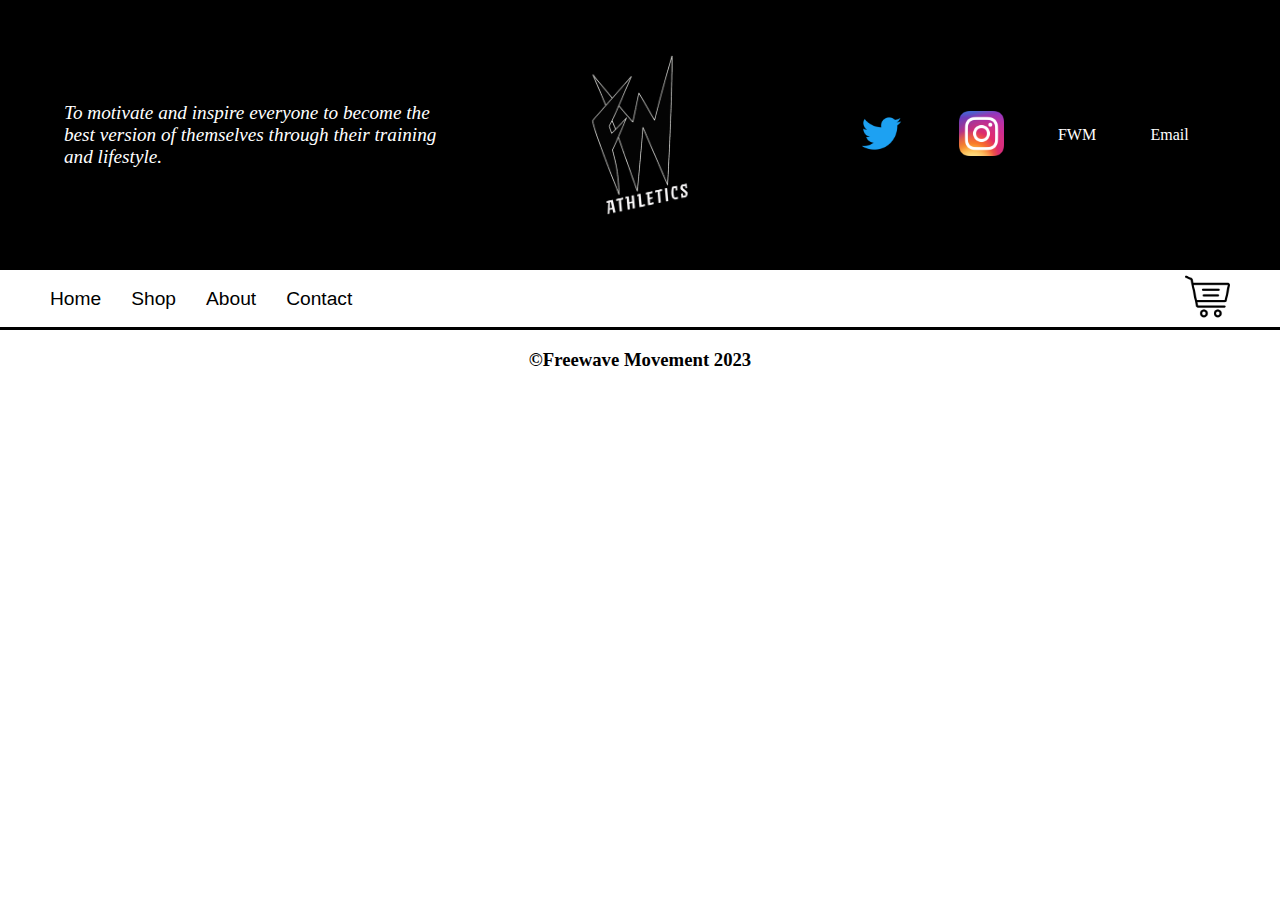
==== index.html @ 89773a4b "first approach" ====
<!DOCTYPE html>
<html lang="en">
  <head>
    <meta charset="UTF-8" />
    <meta name="viewport" content="width=device-width, initial-scale=1.0" />
    <title>Freewave Movement</title>
    <style>
      html,
      body {
        width: 100%;
        height: 100%;
        margin: 0px;
        padding: 0px;
        overflow-x: hidden;
      }
    </style>
    <link rel="stylesheet" href="/static/main/css/footer.css" />
    <link rel="stylesheet" href="/static/main/css/header.css" />
    <link rel="stylesheet" href="/static/main/css/navBar.css" />
    <script src="/static/main/js/navControls.js" defer></script>
  </head>

  <body>
    <header>
      <div class="headerWrapper">
        <div style="flex: 1" class="intro">
          <p>
            <i>
              To motivate and inspire everyone to become the best version of
              themselves through their training and lifestyle.
            </i>
          </p>
        </div>
        <img style="flex: 1" src="/static/main/images/logosketch.png" alt="" />
        <div style="flex: 1" class="socials">
          <a class="headerLink" href="https://twitter.com/FreewaveMVMT">
            <img
              src="/static/main/images/twitter.png"
              alt="twitter"
              class="twitterIcon"
            />
          </a>
          <a
            class="headerLink"
            href="https://www.instagram.com/freewaveathletics/"
          >
            <img
              src="/static/main/images/instagram-icon.png"
              alt="instagram"
              class="instagramIcon"
            />
          </a>
          <a
            class="headerLink"
            href="https://www.instagram.com/freewavemovement/"
            >FWM</a
          >
          <a class="headerLink" href="">Email</a>
        </div>
      </div>
    </header>
    <div class="navBar">
      <div class="dropdown">
        <button class="dropbtn">
          <img
            src="/static/main/images/menu-bars.png"
            alt="menu-bar"
            id="dropDownBtn"
          />
        </button>
      </div>
      <a class="navLink" href="index.html">Home</a>
      <a class="navLink" href="">Shop</a>
      <a class="navLink" href="">About</a>
      <a class="navLink" href="">Contact</a>
      <a class="shoppingCart" href="">
        <img
          src="/static/main/images/shopping-cart-icon.png"
          alt="Shopping cart"
          class="shoppingCartLogo"
        />
      </a>
    </div>
    <div class="dropdown-content">
      <a class="dropLink" href="index.html">Home</a>
      <a class="dropLink" href="">Shop</a>
      <a class="dropLink" href="">About</a>
      <a class="dropLink" href="">Contact</a>
    </div>
  </body>

  <footer>
    <h3>©Freewave Movement 2023</h3>
  </footer>
</html>
---- static/main/css/footer.css ----
* {
    box-sizing: border-box; 
  }

footer {
    text-align: center;
}
---- static/main/css/header.css ----
header {
  width: 100vw;
  height: 30vh;
  display: flex;
  align-items: center;
  justify-content: center;
}

header .headerWrapper {
  width: 100%;
  height: 100%;
  background-color: black;
  display: flex;
  justify-content: center;
  padding: 0 5%;
  color: white;
}

header .headerWrapper img {
  object-fit: scale-down;
}

header .headerWrapper .intro {
  display: flex;
  justify-content: center;
  align-items: center;
  font-size: 1.2rem;
}

header .headerWrapper .socials {
  display: flex;
  justify-content: space-around;
  align-items: center;
}

header .headerWrapper .socials a {
  color: white;
}

header .headerWrapper .socials .twitterIcon {
  width: 5vh;
  height: 5vh;
}

header .headerWrapper .socials .instagramIcon {
  width: 5vh;
  height: 5vh;
}

/* Utilites */
a:link {
  text-decoration: none;
}

a:visited {
  text-decoration: none;
}

a:hover {
  text-decoration: none;
  opacity: 0.6;
}

a:active {
  text-decoration: none;
}

/* End of Utilites */

@media screen and (max-width: 650px) {
  header .headerWrapper .intro {
    display: none;
  }

  header .headerWrapper .socials {
    display: none;
  }
}
---- static/main/css/navBar.css ----
.navBar {
  width: 100vw;
  height: 60px;
  display: flex;
  align-items: center;
  padding: 0 50px;
  font-family: sans-serif;
  font-size: 1.2rem;
  border-bottom: black;
  border-bottom-width: medium;
  border-bottom-style: solid;
}

.navBar a {
  color: black;
}

.navBar .navLink {
  margin-right: 30px;
}

.navBar .shoppingCart {
  margin-left: auto;
}

.navBar .shoppingCartLogo {
  width: 5vh;
  height: 5vh;
}

/* Utilites */
a:link {
  text-decoration: none;
}

a:visited {
  text-decoration: none;
}

a:hover {
  text-decoration: none;
  opacity: 0.6;
}

a:active {
  text-decoration: none;
}

/* End of Utilites */

.navBar .dropdown {
  display: none;
}

.navBar .dropdown .dropbtn {
  appearance: none;
  background-color: inherit;
  border: none;
  font-family: inherit; /* Important for vertical align on mobile phones */
  margin: 0;
}

.dropbtn:hover {
  opacity: 0.6;
}

.navBar .dropdown .dropbtn img {
  height: 5vh;
  width: 5vh;
}

.dropdown-content {
  display: none;
  position: relative;
  background-color: white;
  min-width: 160px;
  box-shadow: 0px 8px 16px 0px rgba(0, 0, 0, 0.2);
  z-index: 1;
}

/* Links inside the dropdown */
.dropdown-content a {
  float: none;
  color: black;
  padding: 12px 16px;
  text-decoration: none;
  display: block;
  text-align: left;
}

/* Add a grey background color to dropdown links on hover */
.dropdown-content a:hover {
  background-color: #ddd;
}

@media screen and (max-width: 475px) {
  .navBar .dropdown {
    display: flex;
  }

  .navLink {
    display: none;
  }
}
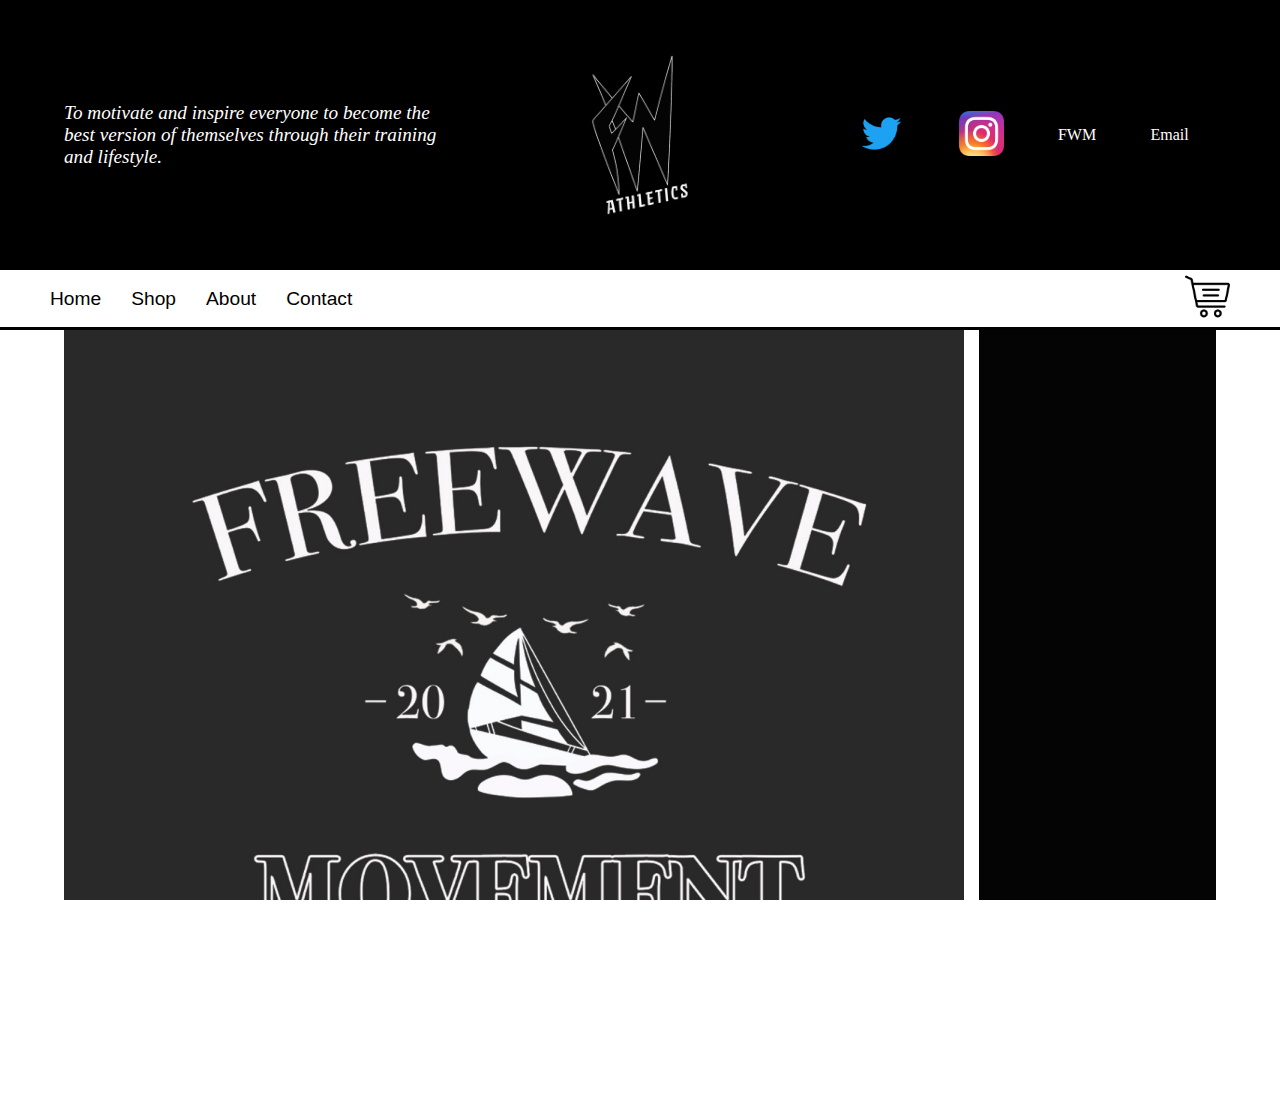
==== commit 379828ff: "stuff on main page" ====
--- a/index.html
+++ b/index.html
@@ -3,7 +3,11 @@
   <head>
     <meta charset="UTF-8" />
     <meta name="viewport" content="width=device-width, initial-scale=1.0" />
-    <title>Freewave Movement</title>
+    <title>Freewave Athletics</title>
+    <link
+      rel="icon"
+      href="https://huntergs16.github.io/static/main/images/iconified/apple-touch-icon-144x144.png"
+    />
     <style>
       html,
       body {
@@ -17,6 +21,7 @@
     <link rel="stylesheet" href="/static/main/css/footer.css" />
     <link rel="stylesheet" href="/static/main/css/header.css" />
     <link rel="stylesheet" href="/static/main/css/navBar.css" />
+    <link rel="stylesheet" href="/static/main/css/HomeMain.css" />
     <script src="/static/main/js/navControls.js" defer></script>
   </head>
 
@@ -69,10 +74,12 @@
           />
         </button>
       </div>
-      <a class="navLink" href="index.html">Home</a>
+      <a class="navLink" href="/index.html">Home</a>
       <a class="navLink" href="">Shop</a>
-      <a class="navLink" href="">About</a>
-      <a class="navLink" href="">Contact</a>
+      <a class="navLink" href="/static/main/templates/About.html">About</a>
+      <a class="navLink" href="/static/main/templates/ContactPage.html"
+        >Contact</a
+      >
       <a class="shoppingCart" href="">
         <img
           src="/static/main/images/shopping-cart-icon.png"
@@ -82,11 +89,24 @@
       </a>
     </div>
     <div class="dropdown-content">
-      <a class="dropLink" href="index.html">Home</a>
+      <a class="dropLink" href="/index.html">Home</a>
       <a class="dropLink" href="">Shop</a>
-      <a class="dropLink" href="">About</a>
-      <a class="dropLink" href="">Contact</a>
+      <a class="dropLink" href="/static/main/templates/About.html">About</a>
+      <a class="dropLink" href="/static/main/templates/ContactPage.html"
+        >Contact</a
+      >
     </div>
+
+    <main>
+      <div class="mainInfo">
+        <div class="pics">
+          <img src="/static/main/images/SWEATERS.png" alt="" />
+          <img src="/static/main/images/shirtfwa.png" alt="" />
+          <img src="/static/main/images/matt.png" alt="" />
+          <img src="/static/main/images/fwapromo1_1.png" alt="" />
+        </div>
+      </div>
+    </main>
   </body>
 
   <footer>
--- a/static/main/css/HomeMain.css
+++ b/static/main/css/HomeMain.css
@@ -0,0 +1,20 @@
+.mainInfo {
+  width: 90%;
+  height: 80vh;
+  display: flex;
+  flex-direction: column;
+  align-items: center;
+  justify-content: center;
+  margin: auto;
+}
+
+.mainInfo .pics {
+  width: 100%;
+  display: flex;
+  gap: 15px;
+  overflow: scroll;
+}
+
+.mainInfo .pics img {
+  height: 100%;
+}
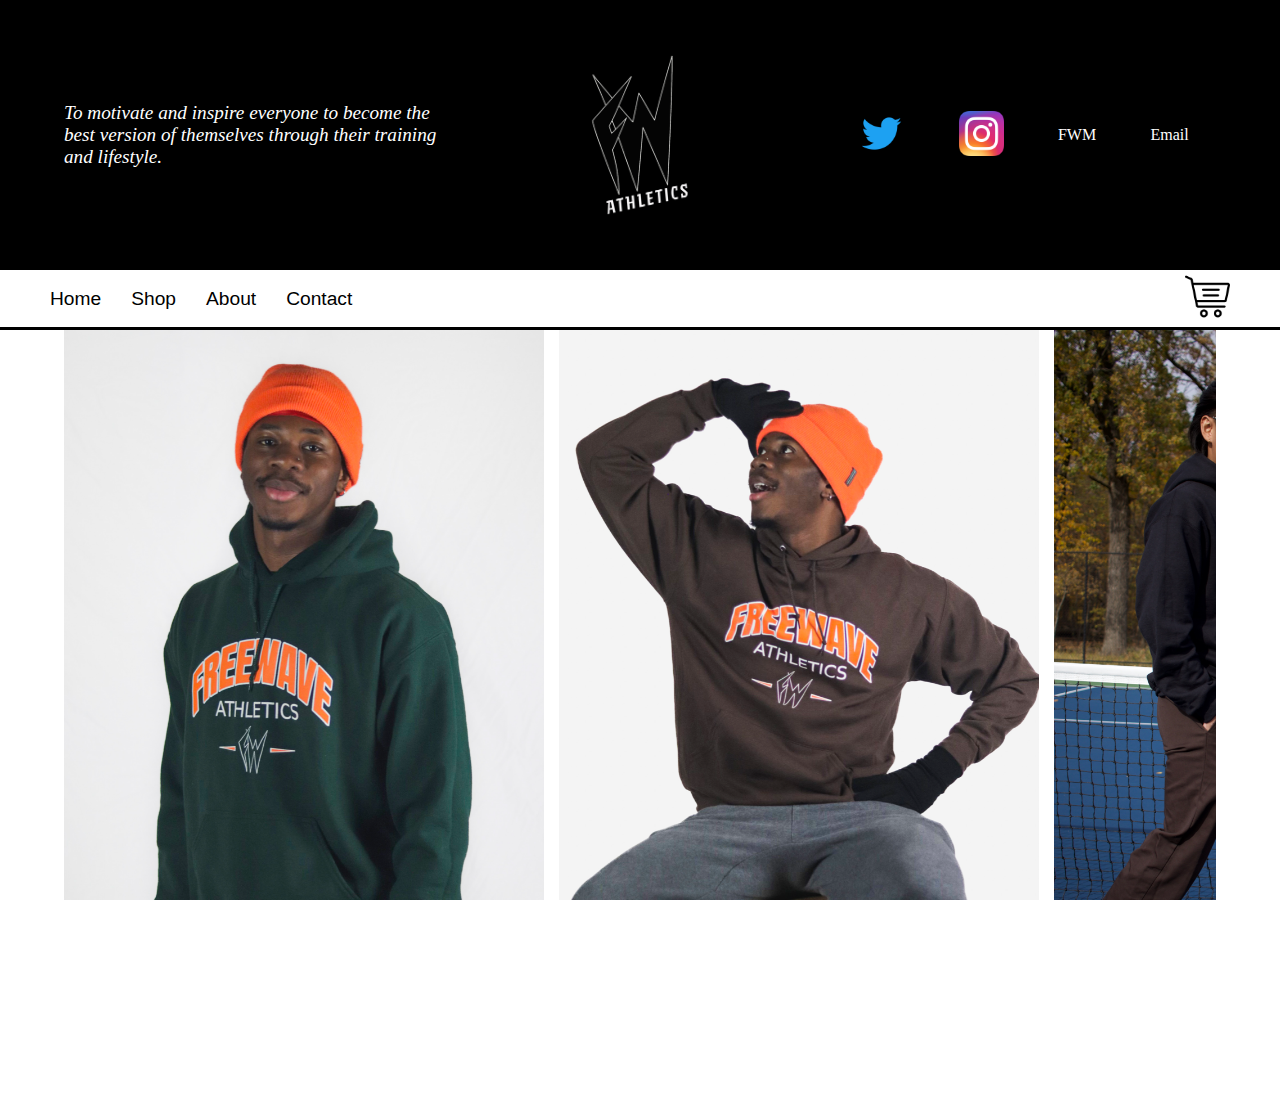
==== commit 9cf3f0e0: "Different pics" ====
--- a/index.html
+++ b/index.html
@@ -100,10 +100,9 @@
     <main>
       <div class="mainInfo">
         <div class="pics">
-          <img src="/static/main/images/SWEATERS.png" alt="" />
-          <img src="/static/main/images/shirtfwa.png" alt="" />
+          <img src="/static/main/images/fwapromo1_1.png" alt="" />
+          <img src="/static/main/images/fwapromo2.png" alt="" />
           <img src="/static/main/images/matt.png" alt="" />
-          <img src="/static/main/images/fwapromo1_1.png" alt="" />
         </div>
       </div>
     </main>
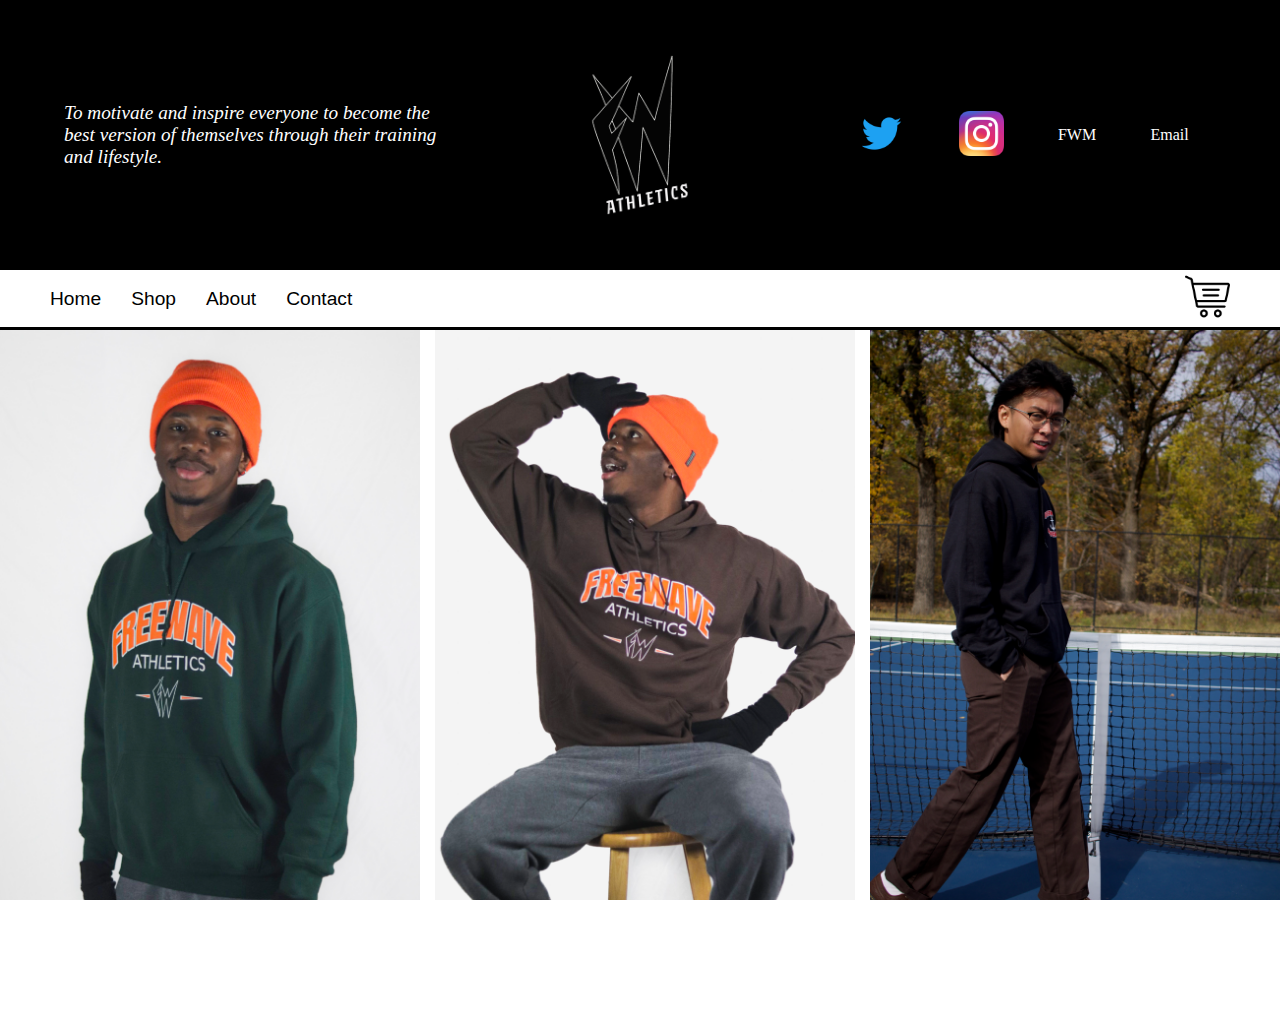
==== commit 55d6e66e: "clothing page working" ====
--- a/index.html
+++ b/index.html
@@ -75,7 +75,7 @@
         </button>
       </div>
       <a class="navLink" href="/index.html">Home</a>
-      <a class="navLink" href="">Shop</a>
+      <a class="navLink" href="/static/main/templates/Shop.html">Shop</a>
       <a class="navLink" href="/static/main/templates/About.html">About</a>
       <a class="navLink" href="/static/main/templates/ContactPage.html"
         >Contact</a
@@ -103,12 +103,16 @@
           <img src="/static/main/images/fwapromo1_1.png" alt="" />
           <img src="/static/main/images/fwapromo2.png" alt="" />
           <img src="/static/main/images/matt.png" alt="" />
+          <img src="/static/main/images/matt.png" alt="" />
+          <img src="/static/main/images/fwapromo1_1.png" alt="" />
+          <img src="/static/main/images/fwapromo2.png" alt="" />
         </div>
       </div>
     </main>
   </body>
 
   <footer>
+    <hr />
     <h3>©Freewave Movement 2023</h3>
   </footer>
 </html>
--- a/static/main/css/HomeMain.css
+++ b/static/main/css/HomeMain.css
@@ -1,6 +1,5 @@
 .mainInfo {
-  width: 90%;
-  height: 80vh;
+  height: 98%;
   display: flex;
   flex-direction: column;
   align-items: center;
@@ -10,11 +9,13 @@
 
 .mainInfo .pics {
   width: 100%;
+  height: 70vh;
   display: flex;
   gap: 15px;
-  overflow: scroll;
+  overflow-x: scroll;
 }
 
 .mainInfo .pics img {
   height: 100%;
 }
+
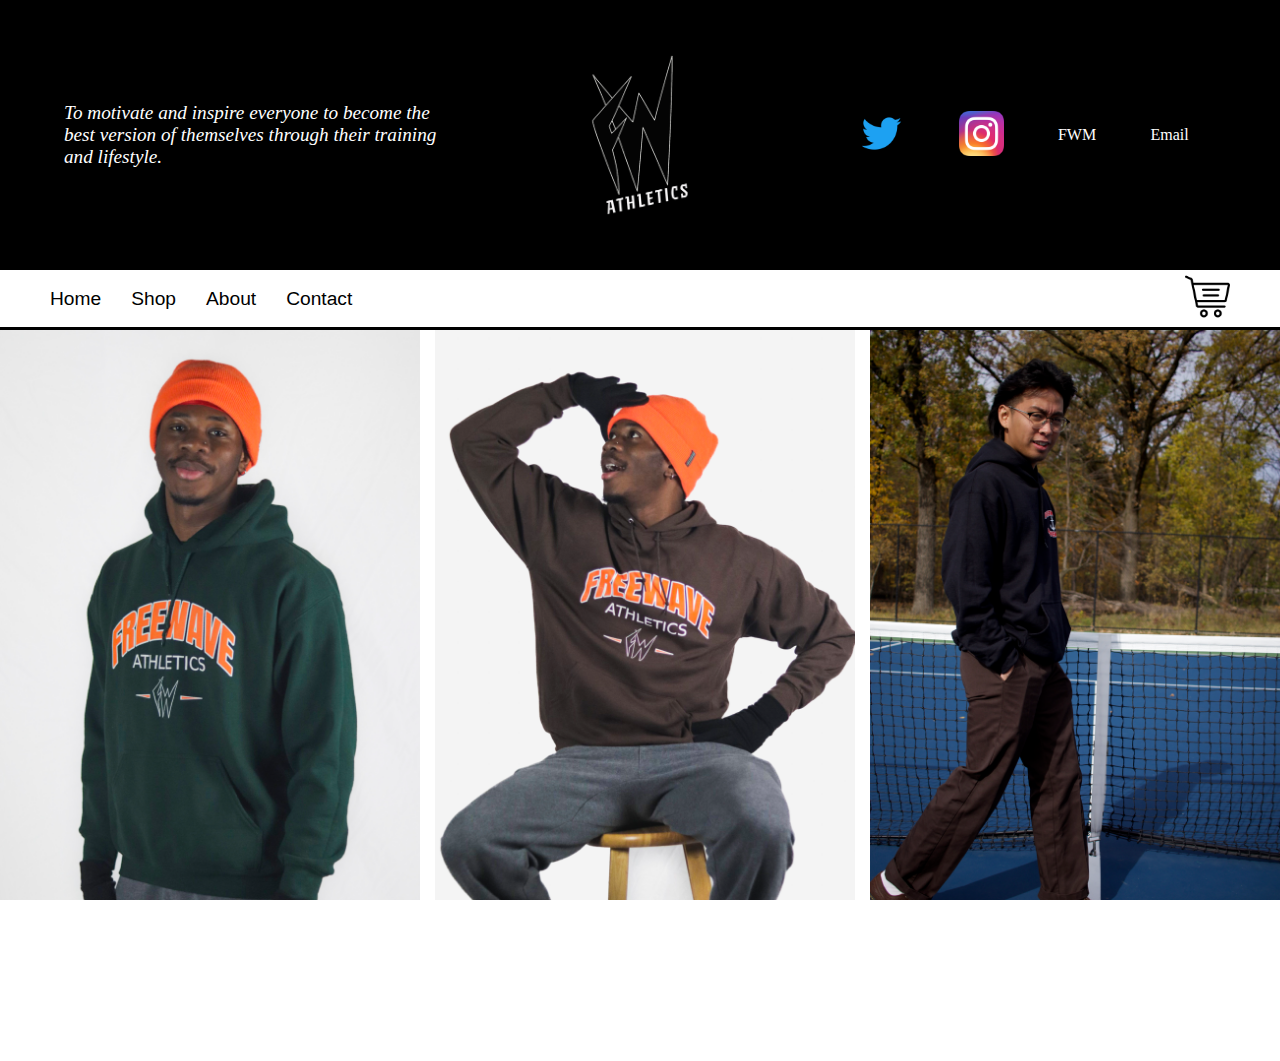
==== commit 69a00209: "links added to footer" ====
--- a/index.html
+++ b/index.html
@@ -22,6 +22,7 @@
     <link rel="stylesheet" href="/static/main/css/header.css" />
     <link rel="stylesheet" href="/static/main/css/navBar.css" />
     <link rel="stylesheet" href="/static/main/css/HomeMain.css" />
+    <link rel="stylesheet" href="/static/main/css/windowfix.css" />
     <script src="/static/main/js/navControls.js" defer></script>
   </head>
 
@@ -90,7 +91,7 @@
     </div>
     <div class="dropdown-content">
       <a class="dropLink" href="/index.html">Home</a>
-      <a class="dropLink" href="">Shop</a>
+      <a class="dropLink" href="/static/main/templates/Shop.html">Shop</a>
       <a class="dropLink" href="/static/main/templates/About.html">About</a>
       <a class="dropLink" href="/static/main/templates/ContactPage.html"
         >Contact</a
@@ -113,6 +114,31 @@
 
   <footer>
     <hr />
-    <h3>©Freewave Movement 2023</h3>
+    <div class="footerDetails">
+      <div style="flex: 1" class="footerSocials">
+        <a class="headerLink" href="https://twitter.com/FreewaveMVMT">
+          <img
+            src="/static/main/images/twitter.png"
+            alt="twitter"
+            class="twitterIcon"
+          />
+        </a>
+        <a
+          class="headerLink"
+          href="https://www.instagram.com/freewaveathletics/"
+        >
+          <img
+            src="/static/main/images/instagram-icon.png"
+            alt="instagram"
+            class="instagramIcon"
+          />
+        </a>
+        <a class="headerLink" href="https://www.instagram.com/freewavemovement/"
+          >FWM</a
+        >
+        <a class="headerLink" href="">Email</a>
+      </div>
+      <h3>©Freewave Movement 2023</h3>
+    </div>
   </footer>
 </html>
--- a/static/main/css/footer.css
+++ b/static/main/css/footer.css
@@ -1,8 +1,49 @@
 * {
-    box-sizing: border-box; 
-  }
+  box-sizing: border-box;
+}
 
 footer {
-    text-align: center;
+  text-align: center;
 }
 
+.footerSocials {
+  display: flex;
+  justify-content: center;
+  align-items: center;
+}
+
+.footerSocials a {
+  margin: 0px 10px;
+}
+
+.footerSocials a img {
+  width: 20px;
+  height: 20px;
+}
+
+.footerDetails {
+  display: flex;
+  flex-direction: column;
+  align-items: center;
+}
+
+a:link {
+  text-decoration: none;
+}
+
+a:visited {
+  text-decoration: none;
+}
+
+a:hover {
+  text-decoration: none;
+  opacity: 0.6;
+}
+
+a:active {
+  text-decoration: none;
+}
+
+a {
+  color: #000;
+}
--- a/static/main/css/header.css
+++ b/static/main/css/header.css
@@ -1,5 +1,5 @@
 header {
-  width: 100vw;
+  width: 100%;
   height: 30vh;
   display: flex;
   align-items: center;
--- a/static/main/css/navBar.css
+++ b/static/main/css/navBar.css
@@ -1,5 +1,5 @@
 .navBar {
-  width: 100vw;
+  width: 100%;
   height: 60px;
   display: flex;
   align-items: center;
--- a/static/main/css/windowfix.css
+++ b/static/main/css/windowfix.css
@@ -0,0 +1,8 @@
+html,
+body {
+  width: 100%;
+  height: 100%;
+  margin: 0px;
+  padding: 0px;
+  overflow-x: hidden;
+}
